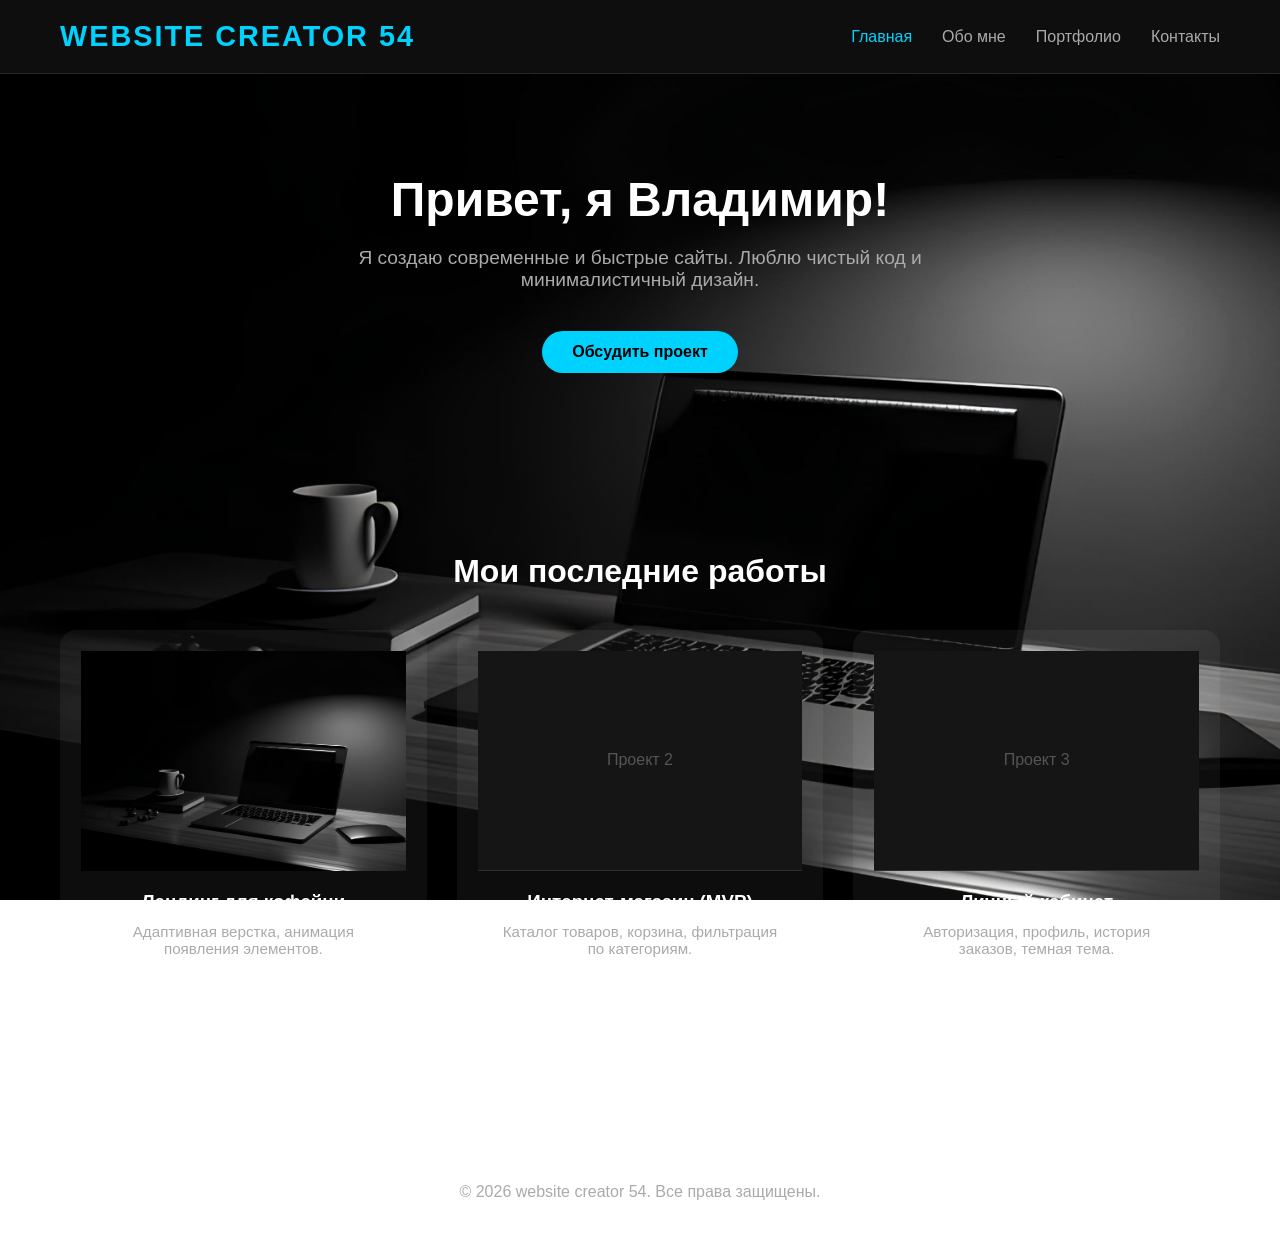
==== index.html @ a06b283d "Add files via upload" ====
<!DOCTYPE html>
<html lang="ru">

<head>
    <meta charset="UTF-8">
    <meta name="viewport" content="width=device-width, initial-scale=1.0">
    <title>Главная — Владимир | Веб-разработчик</title>
    <!-- Подключаем стили -->
    <link rel="stylesheet" href="style.css">
</head>

<body>

    <!-- ШАПКА САЙТА -->
    <header class="site-header">
        <div class="container header-content">
            <a href="index.html" class="logo">website creator 54</a>

            <nav class="main-nav">
                <a href="index.html" class="nav-link active">Главная</a>
                <a href="about.html" class="nav-link">Обо мне</a>
                <a href="portfolio.html" class="nav-link">Портфолио</a>
                <a href="contacts.html" class="nav-link">Контакты</a>
            </nav>
        </div>
    </header>

    <!-- ОСНОВНОЙ КОНТЕНТ -->
    <main class="container">

        <!-- Блок приветствия (Hero Section) -->
        <section class="hero">
            <h1>Привет, я Владимир!</h1>
            <p>Я создаю современные и быстрые сайты. Люблю чистый код и минималистичный дизайн.</p>
            <a href="contacts.html" class="btn btn-primary">Обсудить проект</a>
        </section>

        <!-- Блок с примерами работ -->
        <section class="projects-section">
            <h2>Мои последние работы</h2>
            <div class="projects-grid">

                <!-- Карточка проекта 1 -->
                <article class="project-card">
                    <!-- ВАЖНО: src указывает путь к твоей картинке -->
                    <img src="images/bg-photo.jpg" alt="Лендинг кофейни" class="project-img">
                    <div class="project-info">
                        <h3>Лендинг для кофейни</h3>
                        <p>Адаптивная верстка, анимация появления элементов.</p>
                        <a href="portfolio.html" class="btn btn-secondary">Смотреть проект</a>
                    </div>
                </article>

                <!-- Карточка проекта 2 -->
                <article class="project-card">
                    <!-- Заглушка, если второй картинки пока нет -->
                    <div class="project-img-placeholder">Проект 2</div>
                    <div class="project-info">
                        <h3>Интернет-магазин (MVP)</h3>
                        <p>Каталог товаров, корзина, фильтрация по категориям.</p>
                        <a href="portfolio.html" class="btn btn-secondary">Смотреть проект</a>
                    </div>
                </article>

                <!-- Карточка проекта 3 -->
                <article class="project-card">
                    <div class="project-img-placeholder">Проект 3</div>
                    <div class="project-info">
                        <h3>Личный кабинет</h3>
                        <p>Авторизация, профиль, история заказов, темная тема.</p>
                        <a href="portfolio.html" class="btn btn-secondary">Смотреть проект</a>
                    </div>
                </article>

            </div>
        </section>

    </main>

    <!-- ПОДВАЛ -->
    <footer class="site-footer">
        <div class="container">
            <p>&copy; 2026 website creator 54. Все права защищены.</p>
        </div>
    </footer>

</body>

</html>
---- style.css ----
/* --- СБРОС И БАЗОВЫЕ НАСТРОЙКИ --- */
* {
    margin: 0;
    padding: 0;
    box-sizing: border-box;
}

:root {
    --bg-color: #0f0f0f;
    --card-bg: rgba(255, 255, 255, 0.05);
    --text-main: #ffffff;
    --text-muted: #aaaaaa;
    --accent: #00d2ff;
    --border-color: rgba(255, 255, 255, 0.1);
}

body {
    /* Сначала градиент (запасной вариант) */
    background: linear-gradient(135deg, #050505 0%, #1a1a1a 100%);

    /* Затем картинка (она перекроет градиент, если файл существует) */
    background-image: url('images/bg-photo.jpg');
    background-size: cover;
    background-position: center;
    background-attachment: fixed;
    /* Эффект параллакса */

    color: var(--text-main);
    font-family: 'Segoe UI', Tahoma, Geneva, Verdana, sans-serif;
    min-height: 100vh;
    display: flex;
    flex-direction: column;
}

.container {
    max-width: 1200px;
    margin: 0 auto;
    padding: 0 20px;
    width: 100%;
}

/* --- ШАПКА --- */
.site-header {
    padding: 20px 0;
    border-bottom: 1px solid var(--border-color);
    position: sticky;
    /* Липкая шапка */
    top: 0;
    background-color: rgba(15, 15, 15, 0.95);
    /* Полупрозрачный черный */
    backdrop-filter: blur(10px);
    z-index: 1000;
}

.header-content {
    display: flex;
    justify-content: space-between;
    align-items: center;
}

.logo {
    font-size: 1.8rem;
    font-weight: 700;
    color: var(--accent);
    text-decoration: none;
    text-transform: uppercase;
    letter-spacing: 2px;
}

.main-nav {
    display: flex;
    gap: 30px;
}

.nav-link {
    color: var(--text-muted);
    text-decoration: none;
    font-weight: 500;
    transition: color 0.3s;
}

.nav-link:hover,
.nav-link.active {
    color: var(--accent);
}

/* --- ГЛАВНЫЙ ЭКРАН (HERO) --- */
.hero {
    padding: 100px 0;
    text-align: center;
}

.hero h1 {
    font-size: 3rem;
    margin-bottom: 20px;
    line-height: 1.1;
}

.hero p {
    font-size: 1.2rem;
    color: var(--text-muted);
    max-width: 600px;
    margin: 0 auto 40px;
}

/* --- КНОПКИ --- */
.btn {
    padding: 12px 30px;
    border-radius: 50px;
    text-decoration: none;
    font-weight: 600;
    transition: all 0.3s;
    display: inline-block;
}

.btn-primary {
    background-color: var(--accent);
    color: #000;
}

.btn-primary:hover {
    transform: translateY(-3px);
    box-shadow: 0 10px 20px rgba(0, 210, 255, 0.3);
}

.btn-secondary {
    background-color: transparent;
    border: 1px solid var(--border-color);
    color: var(--text-main);
}

.btn-secondary:hover {
    border-color: var(--accent);
    color: var(--accent);
}

/* --- СЕТКА ПРОЕКТОВ --- */
.projects-section {
    padding: 80px 0;
}

.projects-section h2 {
    font-size: 2rem;
    margin-bottom: 40px;
    text-align: center;
}

.projects-grid {
    display: grid;
    grid-template-columns: repeat(auto-fit, minmax(300px, 1fr));
    gap: 30px;
}

.project-card {
    background-color: rgba(255, 255, 255, 0.05);
    /* Полупрозрачный фон */
    padding: 20px;
    border-radius: 16px;
    text-align: center;
    transition: all 0.3s ease;
    /* Плавная анимация */
    min-height: 140px;
    /* Фиксируем высоту, чтобы блоки не прыгали */
    display: flex;
    flex-direction: column;
    align-items: center;
    justify-content: center;
    cursor: pointer;
    border: 1px solid transparent;
    /* Прозрачная рамка, место под неё уже занято */
}

/* Стили при наведении */
.project-card:hover {
    background-color: rgba(255, 255, 255, 0.1);
    /* Чуть светлее фон */
    box-shadow: 0 10px 30px rgba(0, 0, 0, 0.3);
    /* Мягкая тень */
    border-color: var(--accent);
    /* Акцентная рамка появляется, но размер не меняется */
}


.project-card:hover {
    transform: translateY(-10px);
    border-color: var(--accent);
}

.project-img {
    width: 100%;
    height: 220px;
    object-fit: cover;
    /* Картинка заполняет блок, не искажаясь */
    display: block;
}

.project-img-placeholder {
    width: 100%;
    height: 220px;
    background-color: #151515;
    display: flex;
    align-items: center;
    justify-content: center;
    color: #555;
    border-bottom: 1px solid var(--border-color);
}

.project-info {
    padding: 20px;
}

.project-info h3 {
    margin-bottom: 10px;
    color: var(--text-main);
}

.project-info p {
    color: var(--text-muted);
    margin-bottom: 20px;
    font-size: 0.95rem;
}

/* --- ПОДВАЛ --- */
.site-footer {
    margin-top: auto;
    padding: 40px 0;
    text-align: center;
    border-top: 1px solid var(--border-color);
    color: var(--text-muted);
}

/* --- АДАПТИВНОСТЬ ДЛЯ ТЕЛЕФОНОВ --- */
@media (max-width: 768px) {
    .header-content {
        flex-direction: column;
        gap: 15px;
    }

    .main-nav {
        flex-wrap: wrap;
        justify-content: center;
        gap: 15px;
    }

    .hero h1 {
        font-size: 2rem;
    }
}
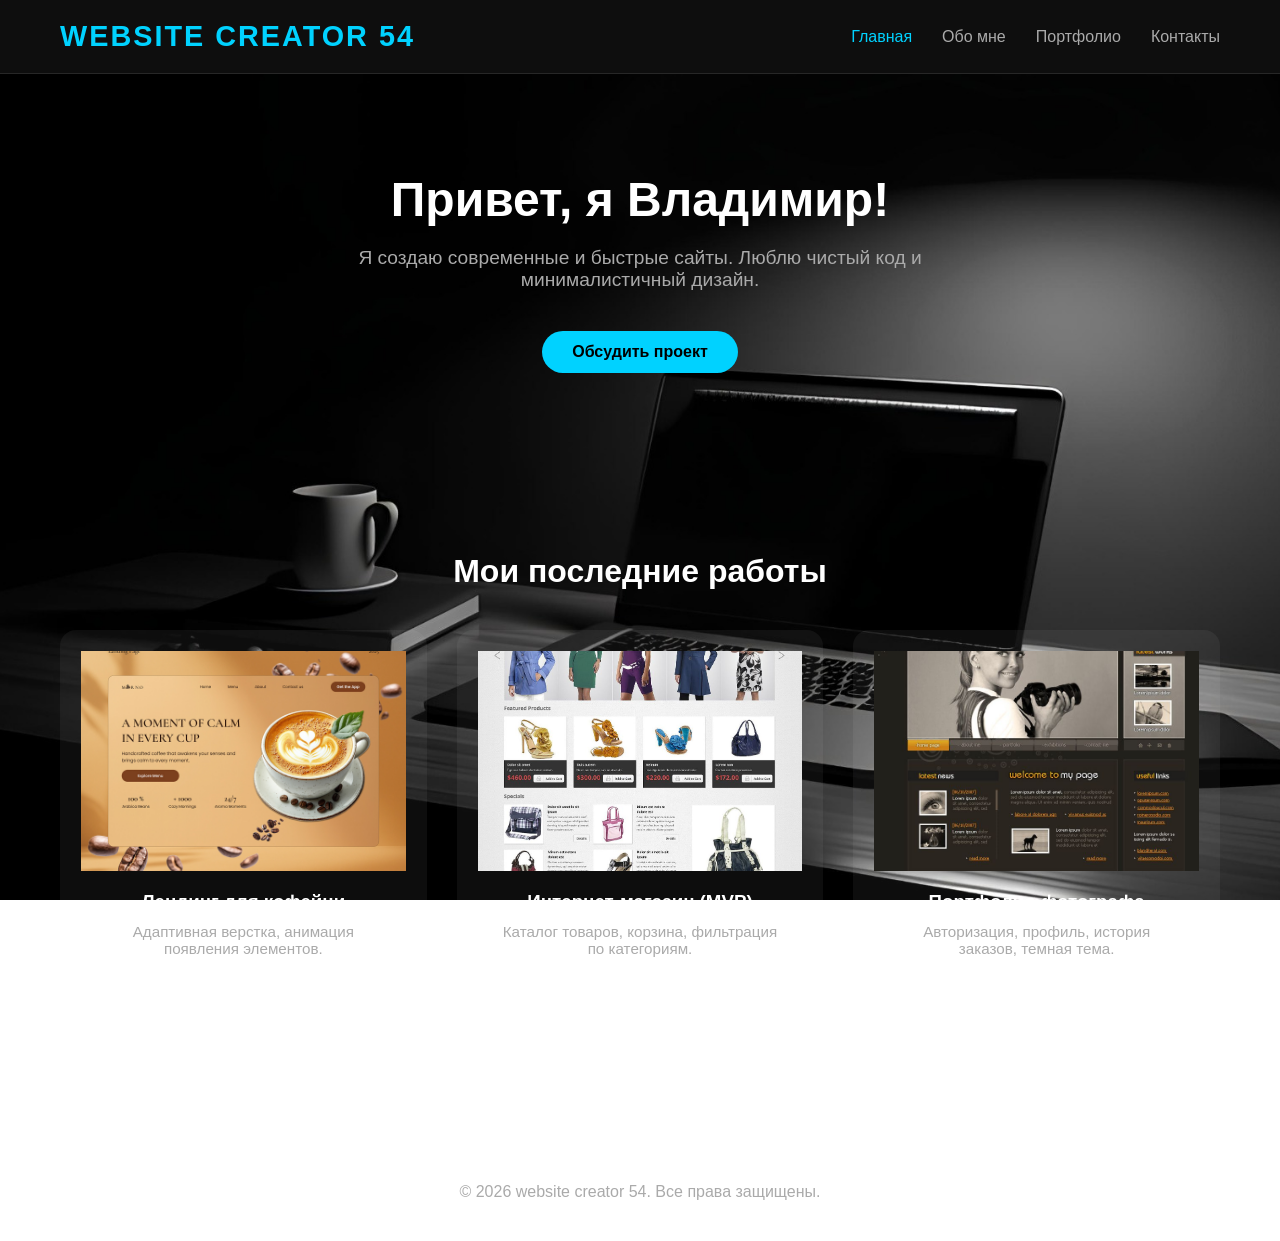
==== commit eb94f13d: "добавляю картинки" ====
--- a/index.html
+++ b/index.html
@@ -1,89 +1,89 @@
-<!DOCTYPE html>
-<html lang="ru">
-
-<head>
-    <meta charset="UTF-8">
-    <meta name="viewport" content="width=device-width, initial-scale=1.0">
-    <title>Главная — Владимир | Веб-разработчик</title>
-    <!-- Подключаем стили -->
-    <link rel="stylesheet" href="style.css">
-</head>
-
-<body>
-
-    <!-- ШАПКА САЙТА -->
-    <header class="site-header">
-        <div class="container header-content">
-            <a href="index.html" class="logo">website creator 54</a>
-
-            <nav class="main-nav">
-                <a href="index.html" class="nav-link active">Главная</a>
-                <a href="about.html" class="nav-link">Обо мне</a>
-                <a href="portfolio.html" class="nav-link">Портфолио</a>
-                <a href="contacts.html" class="nav-link">Контакты</a>
-            </nav>
-        </div>
-    </header>
-
-    <!-- ОСНОВНОЙ КОНТЕНТ -->
-    <main class="container">
-
-        <!-- Блок приветствия (Hero Section) -->
-        <section class="hero">
-            <h1>Привет, я Владимир!</h1>
-            <p>Я создаю современные и быстрые сайты. Люблю чистый код и минималистичный дизайн.</p>
-            <a href="contacts.html" class="btn btn-primary">Обсудить проект</a>
-        </section>
-
-        <!-- Блок с примерами работ -->
-        <section class="projects-section">
-            <h2>Мои последние работы</h2>
-            <div class="projects-grid">
-
-                <!-- Карточка проекта 1 -->
-                <article class="project-card">
-                    <!-- ВАЖНО: src указывает путь к твоей картинке -->
-                    <img src="images/bg-photo.jpg" alt="Лендинг кофейни" class="project-img">
-                    <div class="project-info">
-                        <h3>Лендинг для кофейни</h3>
-                        <p>Адаптивная верстка, анимация появления элементов.</p>
-                        <a href="portfolio.html" class="btn btn-secondary">Смотреть проект</a>
-                    </div>
-                </article>
-
-                <!-- Карточка проекта 2 -->
-                <article class="project-card">
-                    <!-- Заглушка, если второй картинки пока нет -->
-                    <div class="project-img-placeholder">Проект 2</div>
-                    <div class="project-info">
-                        <h3>Интернет-магазин (MVP)</h3>
-                        <p>Каталог товаров, корзина, фильтрация по категориям.</p>
-                        <a href="portfolio.html" class="btn btn-secondary">Смотреть проект</a>
-                    </div>
-                </article>
-
-                <!-- Карточка проекта 3 -->
-                <article class="project-card">
-                    <div class="project-img-placeholder">Проект 3</div>
-                    <div class="project-info">
-                        <h3>Личный кабинет</h3>
-                        <p>Авторизация, профиль, история заказов, темная тема.</p>
-                        <a href="portfolio.html" class="btn btn-secondary">Смотреть проект</a>
-                    </div>
-                </article>
-
-            </div>
-        </section>
-
-    </main>
-
-    <!-- ПОДВАЛ -->
-    <footer class="site-footer">
-        <div class="container">
-            <p>&copy; 2026 website creator 54. Все права защищены.</p>
-        </div>
-    </footer>
-
-</body>
-
+<!DOCTYPE html>
+<html lang="ru">
+
+<head>
+    <meta charset="UTF-8">
+    <meta name="viewport" content="width=device-width, initial-scale=1.0">
+    <title>Главная — Владимир | Веб-разработчик</title>
+    <!-- Подключаем стили -->
+    <link rel="stylesheet" href="style.css">
+</head>
+
+<body>
+
+    <!-- ШАПКА САЙТА -->
+    <header class="site-header">
+        <div class="container header-content">
+            <a href="index.html" class="logo">website creator 54</a>
+
+            <nav class="main-nav">
+                <a href="index.html" class="nav-link active">Главная</a>
+                <a href="about.html" class="nav-link">Обо мне</a>
+                <a href="portfolio.html" class="nav-link">Портфолио</a>
+                <a href="contacts.html" class="nav-link">Контакты</a>
+            </nav>
+        </div>
+    </header>
+
+    <!-- ОСНОВНОЙ КОНТЕНТ -->
+    <main class="container">
+
+        <!-- Блок приветствия (Hero Section) -->
+        <section class="hero">
+            <h1>Привет, я Владимир!</h1>
+            <p>Я создаю современные и быстрые сайты. Люблю чистый код и минималистичный дизайн.</p>
+            <a href="contacts.html" class="btn btn-primary">Обсудить проект</a>
+        </section>
+
+        <!-- Блок с примерами работ -->
+        <section class="projects-section">
+            <h2>Мои последние работы</h2>
+            <div class="projects-grid">
+
+                <!-- Карточка проекта 1 -->
+                <article class="project-card">
+                    <!-- ВАЖНО: src указывает путь к твоей картинке -->
+                    <img src="images/project1.jpg" alt="Лендинг кофейни" class="project-img">
+                    <div class="project-info">
+                        <h3>Лендинг для кофейни</h3>
+                        <p>Адаптивная верстка, анимация появления элементов.</p>
+                        <a href="portfolio.html" class="btn btn-secondary">Смотреть проект</a>
+                    </div>
+                </article>
+
+                <!-- Карточка проекта 2 -->
+                <article class="project-card">
+                    <!-- Заглушка, если второй картинки пока нет -->
+                    <img src="images/project2.jpg" alt="Магазин женской одежды" class="project-img">
+                    <div class="project-info">
+                        <h3>Интернет-магазин (MVP)</h3>
+                        <p>Каталог товаров, корзина, фильтрация по категориям.</p>
+                        <a href="portfolio.html" class="btn btn-secondary">Смотреть проект</a>
+                    </div>
+                </article>
+
+                <!-- Карточка проекта 3 -->
+                <article class="project-card">
+                    <img src="images/project3.jpg" alt="Магазин женской одежды" class="project-img">
+                    <div class="project-info">
+                        <h3>Портфолио фотографа</h3>
+                        <p>Авторизация, профиль, история заказов, темная тема.</p>
+                        <a href="portfolio.html" class="btn btn-secondary">Смотреть проект</a>
+                    </div>
+                </article>
+
+            </div>
+        </section>
+
+    </main>
+
+    <!-- ПОДВАЛ -->
+    <footer class="site-footer">
+        <div class="container">
+            <p>&copy; 2026 website creator 54. Все права защищены.</p>
+        </div>
+    </footer>
+
+</body>
+
 </html>
--- a/style.css
+++ b/style.css
@@ -1,248 +1,248 @@
-/* --- СБРОС И БАЗОВЫЕ НАСТРОЙКИ --- */
-* {
-    margin: 0;
-    padding: 0;
-    box-sizing: border-box;
-}
-
-:root {
-    --bg-color: #0f0f0f;
-    --card-bg: rgba(255, 255, 255, 0.05);
-    --text-main: #ffffff;
-    --text-muted: #aaaaaa;
-    --accent: #00d2ff;
-    --border-color: rgba(255, 255, 255, 0.1);
-}
-
-body {
-    /* Сначала градиент (запасной вариант) */
-    background: linear-gradient(135deg, #050505 0%, #1a1a1a 100%);
-
-    /* Затем картинка (она перекроет градиент, если файл существует) */
-    background-image: url('images/bg-photo.jpg');
-    background-size: cover;
-    background-position: center;
-    background-attachment: fixed;
-    /* Эффект параллакса */
-
-    color: var(--text-main);
-    font-family: 'Segoe UI', Tahoma, Geneva, Verdana, sans-serif;
-    min-height: 100vh;
-    display: flex;
-    flex-direction: column;
-}
-
-.container {
-    max-width: 1200px;
-    margin: 0 auto;
-    padding: 0 20px;
-    width: 100%;
-}
-
-/* --- ШАПКА --- */
-.site-header {
-    padding: 20px 0;
-    border-bottom: 1px solid var(--border-color);
-    position: sticky;
-    /* Липкая шапка */
-    top: 0;
-    background-color: rgba(15, 15, 15, 0.95);
-    /* Полупрозрачный черный */
-    backdrop-filter: blur(10px);
-    z-index: 1000;
-}
-
-.header-content {
-    display: flex;
-    justify-content: space-between;
-    align-items: center;
-}
-
-.logo {
-    font-size: 1.8rem;
-    font-weight: 700;
-    color: var(--accent);
-    text-decoration: none;
-    text-transform: uppercase;
-    letter-spacing: 2px;
-}
-
-.main-nav {
-    display: flex;
-    gap: 30px;
-}
-
-.nav-link {
-    color: var(--text-muted);
-    text-decoration: none;
-    font-weight: 500;
-    transition: color 0.3s;
-}
-
-.nav-link:hover,
-.nav-link.active {
-    color: var(--accent);
-}
-
-/* --- ГЛАВНЫЙ ЭКРАН (HERO) --- */
-.hero {
-    padding: 100px 0;
-    text-align: center;
-}
-
-.hero h1 {
-    font-size: 3rem;
-    margin-bottom: 20px;
-    line-height: 1.1;
-}
-
-.hero p {
-    font-size: 1.2rem;
-    color: var(--text-muted);
-    max-width: 600px;
-    margin: 0 auto 40px;
-}
-
-/* --- КНОПКИ --- */
-.btn {
-    padding: 12px 30px;
-    border-radius: 50px;
-    text-decoration: none;
-    font-weight: 600;
-    transition: all 0.3s;
-    display: inline-block;
-}
-
-.btn-primary {
-    background-color: var(--accent);
-    color: #000;
-}
-
-.btn-primary:hover {
-    transform: translateY(-3px);
-    box-shadow: 0 10px 20px rgba(0, 210, 255, 0.3);
-}
-
-.btn-secondary {
-    background-color: transparent;
-    border: 1px solid var(--border-color);
-    color: var(--text-main);
-}
-
-.btn-secondary:hover {
-    border-color: var(--accent);
-    color: var(--accent);
-}
-
-/* --- СЕТКА ПРОЕКТОВ --- */
-.projects-section {
-    padding: 80px 0;
-}
-
-.projects-section h2 {
-    font-size: 2rem;
-    margin-bottom: 40px;
-    text-align: center;
-}
-
-.projects-grid {
-    display: grid;
-    grid-template-columns: repeat(auto-fit, minmax(300px, 1fr));
-    gap: 30px;
-}
-
-.project-card {
-    background-color: rgba(255, 255, 255, 0.05);
-    /* Полупрозрачный фон */
-    padding: 20px;
-    border-radius: 16px;
-    text-align: center;
-    transition: all 0.3s ease;
-    /* Плавная анимация */
-    min-height: 140px;
-    /* Фиксируем высоту, чтобы блоки не прыгали */
-    display: flex;
-    flex-direction: column;
-    align-items: center;
-    justify-content: center;
-    cursor: pointer;
-    border: 1px solid transparent;
-    /* Прозрачная рамка, место под неё уже занято */
-}
-
-/* Стили при наведении */
-.project-card:hover {
-    background-color: rgba(255, 255, 255, 0.1);
-    /* Чуть светлее фон */
-    box-shadow: 0 10px 30px rgba(0, 0, 0, 0.3);
-    /* Мягкая тень */
-    border-color: var(--accent);
-    /* Акцентная рамка появляется, но размер не меняется */
-}
-
-
-.project-card:hover {
-    transform: translateY(-10px);
-    border-color: var(--accent);
-}
-
-.project-img {
-    width: 100%;
-    height: 220px;
-    object-fit: cover;
-    /* Картинка заполняет блок, не искажаясь */
-    display: block;
-}
-
-.project-img-placeholder {
-    width: 100%;
-    height: 220px;
-    background-color: #151515;
-    display: flex;
-    align-items: center;
-    justify-content: center;
-    color: #555;
-    border-bottom: 1px solid var(--border-color);
-}
-
-.project-info {
-    padding: 20px;
-}
-
-.project-info h3 {
-    margin-bottom: 10px;
-    color: var(--text-main);
-}
-
-.project-info p {
-    color: var(--text-muted);
-    margin-bottom: 20px;
-    font-size: 0.95rem;
-}
-
-/* --- ПОДВАЛ --- */
-.site-footer {
-    margin-top: auto;
-    padding: 40px 0;
-    text-align: center;
-    border-top: 1px solid var(--border-color);
-    color: var(--text-muted);
-}
-
-/* --- АДАПТИВНОСТЬ ДЛЯ ТЕЛЕФОНОВ --- */
-@media (max-width: 768px) {
-    .header-content {
-        flex-direction: column;
-        gap: 15px;
-    }
-
-    .main-nav {
-        flex-wrap: wrap;
-        justify-content: center;
-        gap: 15px;
-    }
-
-    .hero h1 {
-        font-size: 2rem;
-    }
+/* --- СБРОС И БАЗОВЫЕ НАСТРОЙКИ --- */
+* {
+    margin: 0;
+    padding: 0;
+    box-sizing: border-box;
+}
+
+:root {
+    --bg-color: #0f0f0f;
+    --card-bg: rgba(255, 255, 255, 0.05);
+    --text-main: #ffffff;
+    --text-muted: #aaaaaa;
+    --accent: #00d2ff;
+    --border-color: rgba(255, 255, 255, 0.1);
+}
+
+body {
+    /* Сначала градиент (запасной вариант) */
+    background: linear-gradient(135deg, #050505 0%, #1a1a1a 100%);
+
+    /* Затем картинка (она перекроет градиент, если файл существует) */
+    background-image: url('images/bg-photo.jpg');
+    background-size: cover;
+    background-position: center;
+    background-attachment: fixed;
+    /* Эффект параллакса */
+
+    color: var(--text-main);
+    font-family: 'Segoe UI', Tahoma, Geneva, Verdana, sans-serif;
+    min-height: 100vh;
+    display: flex;
+    flex-direction: column;
+}
+
+.container {
+    max-width: 1200px;
+    margin: 0 auto;
+    padding: 0 20px;
+    width: 100%;
+}
+
+/* --- ШАПКА --- */
+.site-header {
+    padding: 20px 0;
+    border-bottom: 1px solid var(--border-color);
+    position: sticky;
+    /* Липкая шапка */
+    top: 0;
+    background-color: rgba(15, 15, 15, 0.95);
+    /* Полупрозрачный черный */
+    backdrop-filter: blur(10px);
+    z-index: 1000;
+}
+
+.header-content {
+    display: flex;
+    justify-content: space-between;
+    align-items: center;
+}
+
+.logo {
+    font-size: 1.8rem;
+    font-weight: 700;
+    color: var(--accent);
+    text-decoration: none;
+    text-transform: uppercase;
+    letter-spacing: 2px;
+}
+
+.main-nav {
+    display: flex;
+    gap: 30px;
+}
+
+.nav-link {
+    color: var(--text-muted);
+    text-decoration: none;
+    font-weight: 500;
+    transition: color 0.3s;
+}
+
+.nav-link:hover,
+.nav-link.active {
+    color: var(--accent);
+}
+
+/* --- ГЛАВНЫЙ ЭКРАН (HERO) --- */
+.hero {
+    padding: 100px 0;
+    text-align: center;
+}
+
+.hero h1 {
+    font-size: 3rem;
+    margin-bottom: 20px;
+    line-height: 1.1;
+}
+
+.hero p {
+    font-size: 1.2rem;
+    color: var(--text-muted);
+    max-width: 600px;
+    margin: 0 auto 40px;
+}
+
+/* --- КНОПКИ --- */
+.btn {
+    padding: 12px 30px;
+    border-radius: 50px;
+    text-decoration: none;
+    font-weight: 600;
+    transition: all 0.3s;
+    display: inline-block;
+}
+
+.btn-primary {
+    background-color: var(--accent);
+    color: #000;
+}
+
+.btn-primary:hover {
+    transform: translateY(-3px);
+    box-shadow: 0 10px 20px rgba(0, 210, 255, 0.3);
+}
+
+.btn-secondary {
+    background-color: transparent;
+    border: 1px solid var(--border-color);
+    color: var(--text-main);
+}
+
+.btn-secondary:hover {
+    border-color: var(--accent);
+    color: var(--accent);
+}
+
+/* --- СЕТКА ПРОЕКТОВ --- */
+.projects-section {
+    padding: 80px 0;
+}
+
+.projects-section h2 {
+    font-size: 2rem;
+    margin-bottom: 40px;
+    text-align: center;
+}
+
+.projects-grid {
+    display: grid;
+    grid-template-columns: repeat(auto-fit, minmax(300px, 1fr));
+    gap: 30px;
+}
+
+.project-card {
+    background-color: rgba(255, 255, 255, 0.05);
+    /* Полупрозрачный фон */
+    padding: 20px;
+    border-radius: 16px;
+    text-align: center;
+    transition: all 0.3s ease;
+    /* Плавная анимация */
+    min-height: 140px;
+    /* Фиксируем высоту, чтобы блоки не прыгали */
+    display: flex;
+    flex-direction: column;
+    align-items: center;
+    justify-content: center;
+    cursor: pointer;
+    border: 1px solid transparent;
+    /* Прозрачная рамка, место под неё уже занято */
+}
+
+/* Стили при наведении */
+.project-card:hover {
+    background-color: rgba(255, 255, 255, 0.1);
+    /* Чуть светлее фон */
+    box-shadow: 0 10px 30px rgba(0, 0, 0, 0.3);
+    /* Мягкая тень */
+    border-color: var(--accent);
+    /* Акцентная рамка появляется, но размер не меняется */
+}
+
+
+.project-card:hover {
+    transform: translateY(-10px);
+    border-color: var(--accent);
+}
+
+.project-img {
+    width: 100%;
+    height: 220px;
+    object-fit: cover;
+    /* Картинка заполняет блок, не искажаясь */
+    display: block;
+}
+
+.project-img-placeholder {
+    width: 100%;
+    height: 220px;
+    background-color: #151515;
+    display: flex;
+    align-items: center;
+    justify-content: center;
+    color: #555;
+    border-bottom: 1px solid var(--border-color);
+}
+
+.project-info {
+    padding: 20px;
+}
+
+.project-info h3 {
+    margin-bottom: 10px;
+    color: var(--text-main);
+}
+
+.project-info p {
+    color: var(--text-muted);
+    margin-bottom: 20px;
+    font-size: 0.95rem;
+}
+
+/* --- ПОДВАЛ --- */
+.site-footer {
+    margin-top: auto;
+    padding: 40px 0;
+    text-align: center;
+    border-top: 1px solid var(--border-color);
+    color: var(--text-muted);
+}
+
+/* --- АДАПТИВНОСТЬ ДЛЯ ТЕЛЕФОНОВ --- */
+@media (max-width: 768px) {
+    .header-content {
+        flex-direction: column;
+        gap: 15px;
+    }
+
+    .main-nav {
+        flex-wrap: wrap;
+        justify-content: center;
+        gap: 15px;
+    }
+
+    .hero h1 {
+        font-size: 2rem;
+    }
 }
